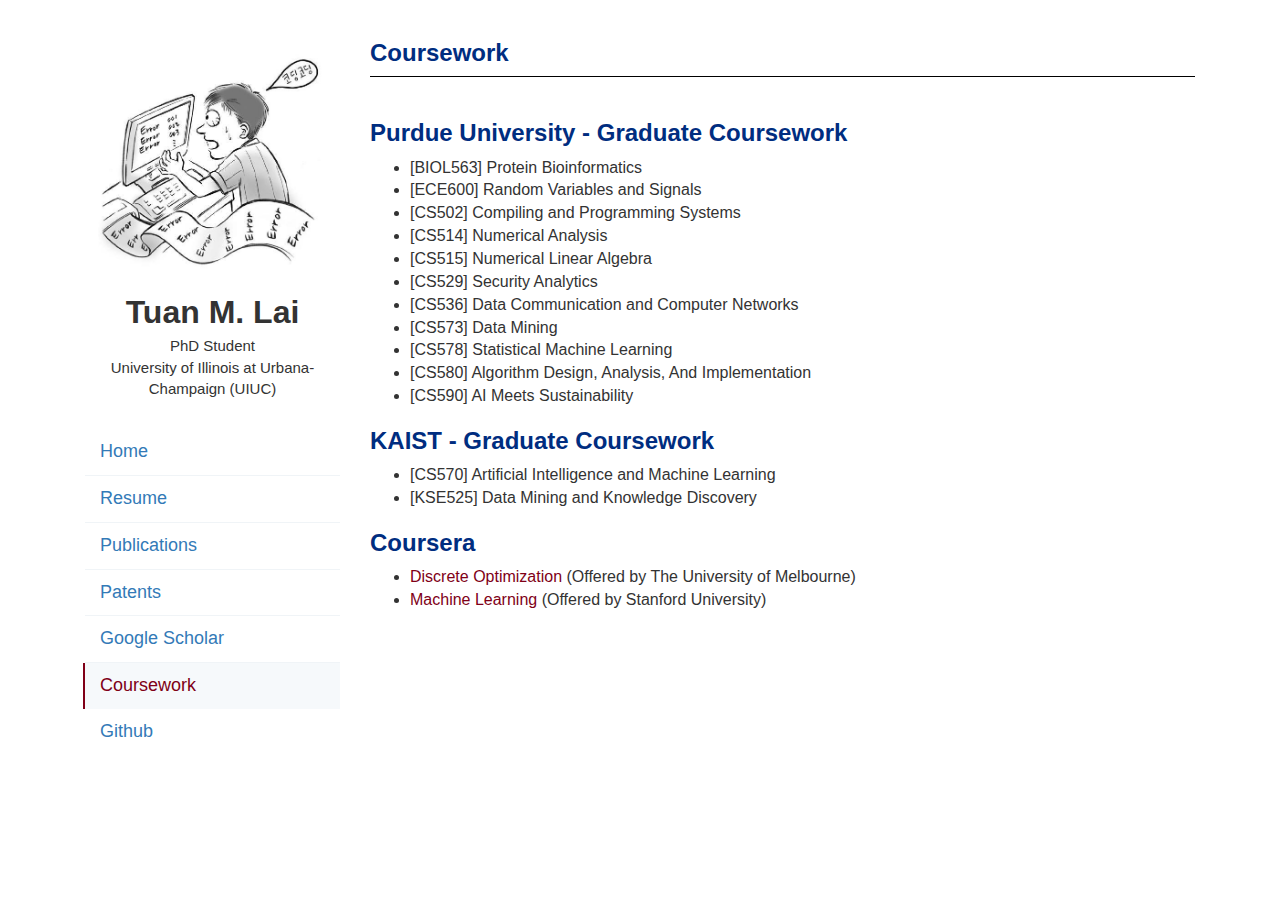
==== coursework.html @ ae06e22c "First commit" ====
<!doctype html>
<html>

<!-- HEAD -->
<head>

    <!-- Global site tag (gtag.js) - Google Analytics -->
    <script async src="https://www.googletagmanager.com/gtag/js?id=UA-48229404-2"></script>
    <script>
      window.dataLayer = window.dataLayer || [];
      function gtag(){dataLayer.push(arguments);}
      gtag('js', new Date());

      gtag('config', 'UA-48229404-2');
    </script>

    <title>Tuan Lai's Page</title>
    <link href="css/bootstrap-3.3.5-dist/css/bootstrap.css" rel="stylesheet" type="text/css"/>
    <link href="css/stackicons-master/css/stackicons-social.css" rel="stylesheet" media="screen" type="text/css" />

    <link href="css/main.css" rel="stylesheet" type="text/css"/>
    <link href="css/sidebar.css" rel="stylesheet" type="text/css"/>

</head>

<body>

<div class="container">

    <div class="row profile">

        <div class="col-md-3">
            <div class="profile-sidebar">
                <div class="profile-userpic">
                    <img src="files/images/laituan.png" class="img-responsive" alt="">
                </div>

                <div class="profile-usertitle">
                    <div class="profile-usertitle-name">
                        Tuan M. Lai
                    </div>
                    <div class="profile-usertitle-job">
                        PhD Student <br>
                        University of Illinois at Urbana-Champaign (UIUC)
                    </div>
                </div>

                <div class="profile-usermenu">
                    <ul class="nav">
                        <li>
                            <a href="index.html">
                            Home </a>
                        </li>
                        <li>
                            <a href="resume.html">
                            Resume </a>
                        </li>
                        <li>
                            <a href="publications.html">
                            Publications </a>
                        </li>
                        <li>
                            <a href="patents.html">
                            Patents </a>
                        </li>
                        <li>
                            <a href="https://scholar.google.com/citations?user=UVkSPGAAAAAJ">
                            Google Scholar </a>
                        </li>
                        <li class="active">
                            <a href="#">
                            Coursework</a>
                        </li>
                        <li>
                            <a href="https://github.com/laituan245">
                            Github </a>
                        </li>
                    </ul>
                </div>
            </div>
        </div>

        <div class="col-md-9">
            <div class="profile-content">

            <h3>Coursework </h3>
            <hr border-color="black">
            <br>

                <h3>Purdue University - Graduate Coursework</h3>
                    <ul id="news">
                        <li>[BIOL563] Protein Bioinformatics</li>
                        <li>[ECE600] Random Variables and Signals</li>
                        <li>[CS502] Compiling and Programming Systems</li>
                        <li>[CS514] Numerical Analysis</li>
                        <li>[CS515] Numerical Linear Algebra</li>
                        <li>[CS529] Security Analytics</li>
                        <li>[CS536] Data Communication and Computer Networks</li>
                        <li>[CS573] Data Mining</li>
                        <li>[CS578] Statistical Machine Learning</li>
                        <li>[CS580] Algorithm Design, Analysis, And Implementation</li>
                        <li>[CS590] AI Meets Sustainability</li>
                    </ul>

                <h3>KAIST - Graduate Coursework</h3>
                    <ul id="news">
                        <li>[CS570] Artificial Intelligence and Machine Learning</li>
                        <li>[KSE525] Data Mining and Knowledge Discovery</li>
                    </ul>

                <h3>Coursera</h3>
                    <ul id="news">
                        <li><a href='files/coursera/discrete_optimization.pdf'>Discrete Optimization</a> (Offered by The University of Melbourne)</li>
                        <li><a href='files/coursera/machine_learning.pdf'>Machine Learning</a> (Offered by Stanford University)</li>
                    </ul>
            </div>
        </div>

    </div>

</div>

</body>

</html>
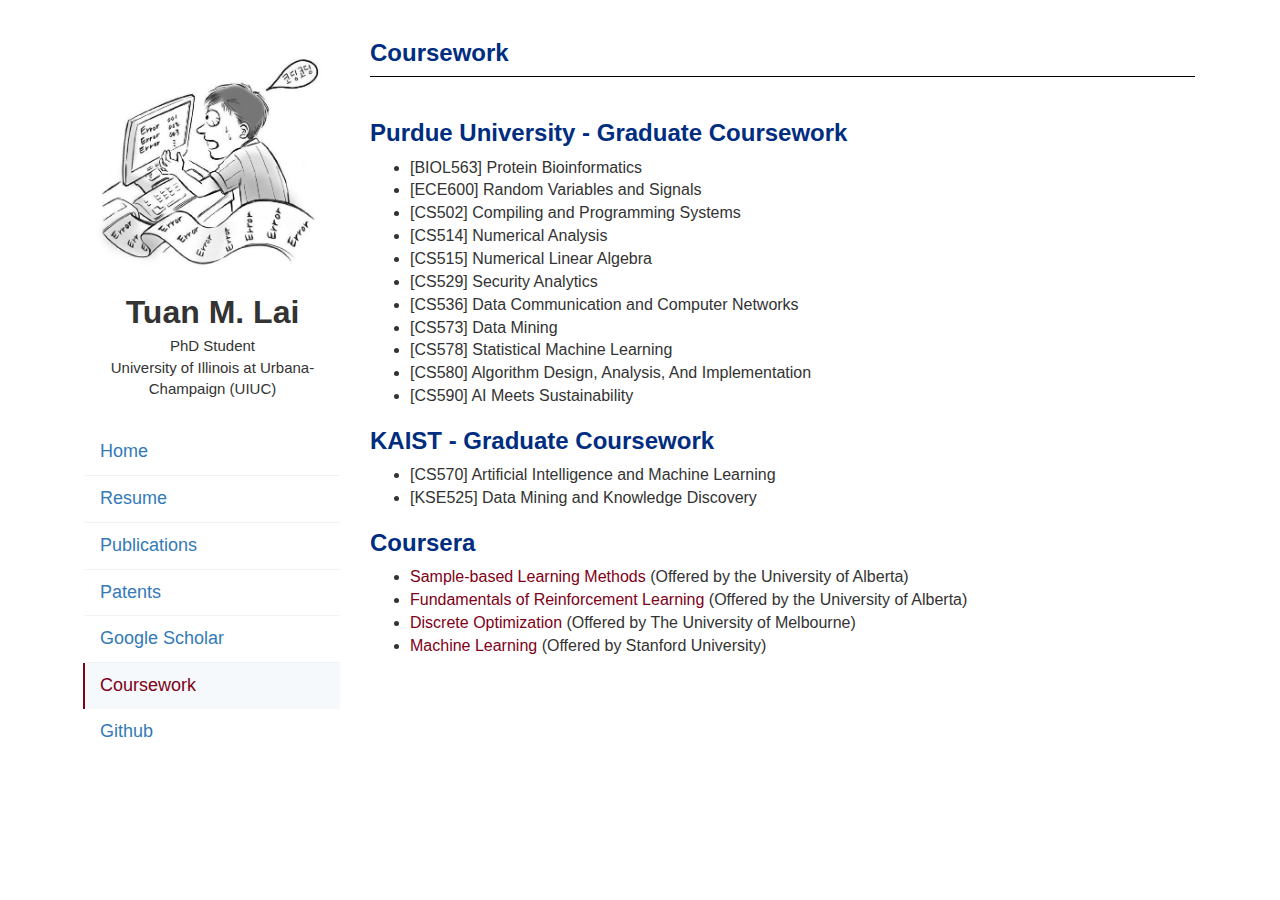
==== commit 0c18c821: "Add Coursera certificates" ====
--- a/coursework.html
+++ b/coursework.html
@@ -111,6 +111,8 @@
 
                 <h3>Coursera</h3>
                     <ul id="news">
+                        <li><a href='files/coursera/sample_based_learning_methods.pdf'>Sample-based Learning Methods</a> (Offered by the University of Alberta)</li>
+                        <li><a href='files/coursera/fundamental_of_RL.pdf'>Fundamentals of Reinforcement Learning</a> (Offered by the University of Alberta)</li>
                         <li><a href='files/coursera/discrete_optimization.pdf'>Discrete Optimization</a> (Offered by The University of Melbourne)</li>
                         <li><a href='files/coursera/machine_learning.pdf'>Machine Learning</a> (Offered by Stanford University)</li>
                     </ul>
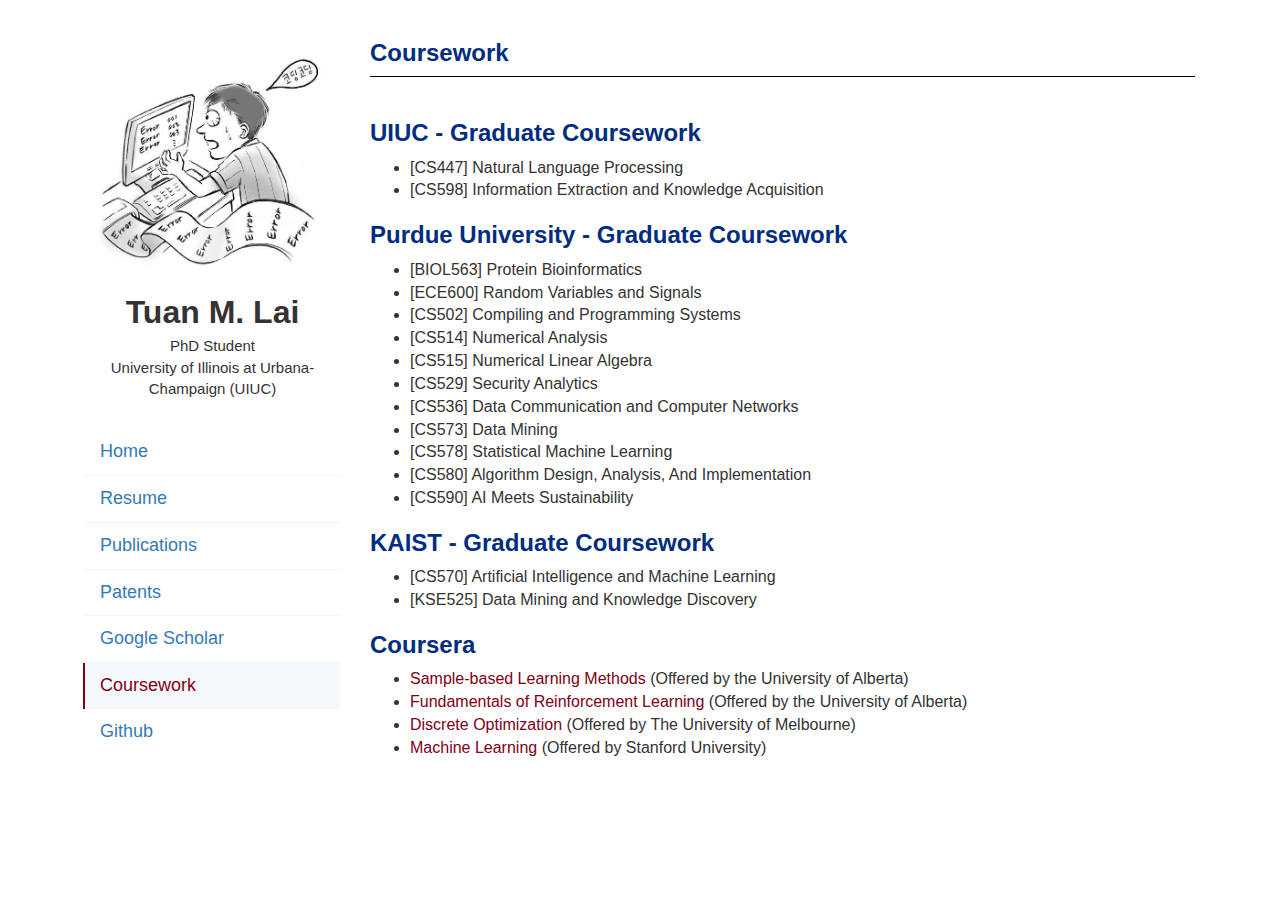
==== commit 5ef3010e: "Update coursework.html" ====
--- a/coursework.html
+++ b/coursework.html
@@ -88,6 +88,12 @@
             <hr border-color="black">
             <br>
 
+                 <h3>UIUC - Graduate Coursework</h3>
+                    <ul id="news">
+                        <li>[CS447] Natural Language Processing</li>
+                        <li>[CS598] Information Extraction and Knowledge Acquisition</li>
+                    </ul>
+                
                 <h3>Purdue University - Graduate Coursework</h3>
                     <ul id="news">
                         <li>[BIOL563] Protein Bioinformatics</li>
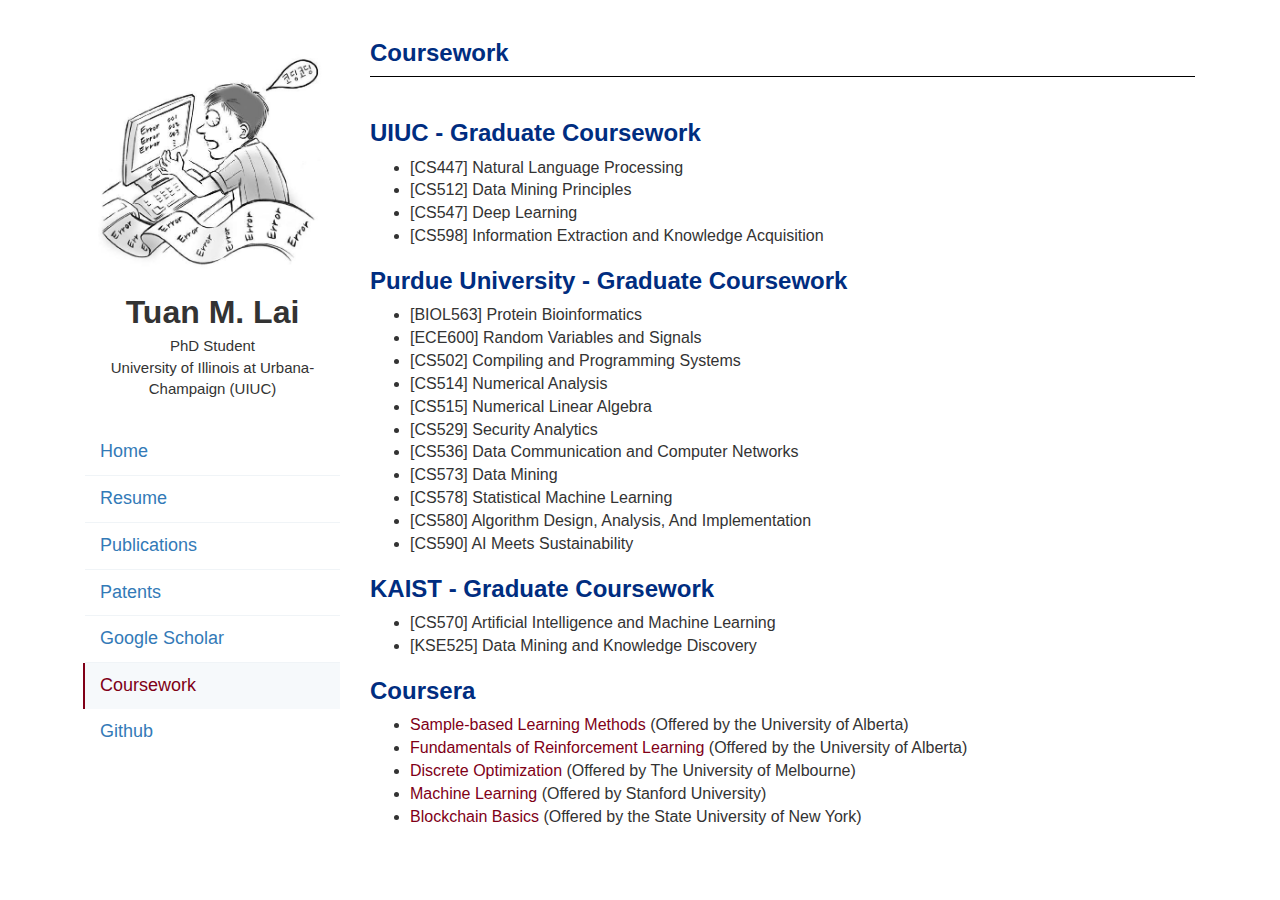
==== commit ef38603d: "Big updates" ====
--- a/coursework.html
+++ b/coursework.html
@@ -91,9 +91,11 @@
                  <h3>UIUC - Graduate Coursework</h3>
                     <ul id="news">
                         <li>[CS447] Natural Language Processing</li>
+                        <li>[CS512] Data Mining Principles</li>
+                        <li>[CS547] Deep Learning</li>
                         <li>[CS598] Information Extraction and Knowledge Acquisition</li>
                     </ul>
-                
+
                 <h3>Purdue University - Graduate Coursework</h3>
                     <ul id="news">
                         <li>[BIOL563] Protein Bioinformatics</li>
@@ -121,6 +123,7 @@
                         <li><a href='files/coursera/fundamental_of_RL.pdf'>Fundamentals of Reinforcement Learning</a> (Offered by the University of Alberta)</li>
                         <li><a href='files/coursera/discrete_optimization.pdf'>Discrete Optimization</a> (Offered by The University of Melbourne)</li>
                         <li><a href='files/coursera/machine_learning.pdf'>Machine Learning</a> (Offered by Stanford University)</li>
+                        <li><a href='files/coursera/blockchain_basics.pdf'>Blockchain Basics</a> (Offered by the State University of New York)</li>
                     </ul>
             </div>
         </div>
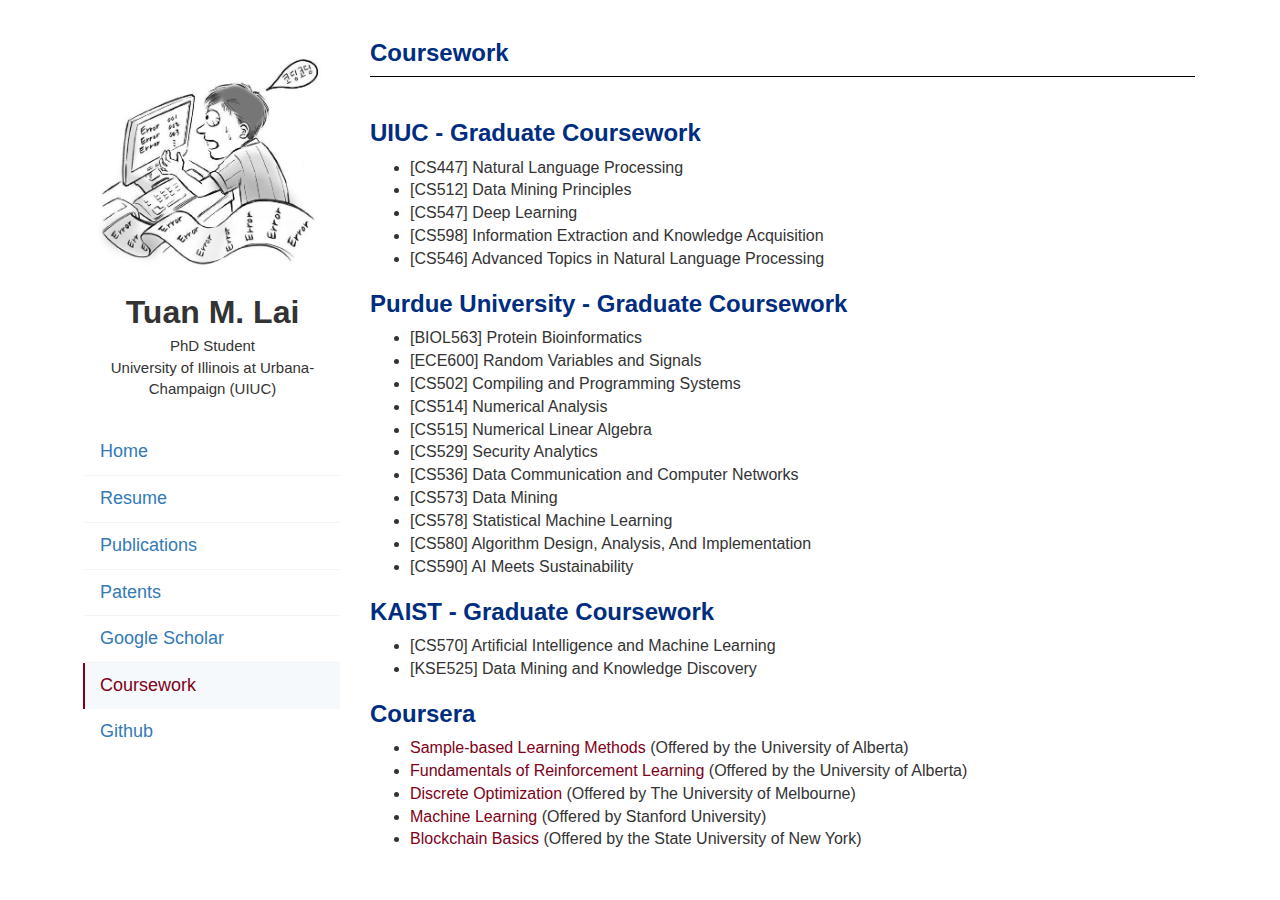
==== commit 33181cb6: "Update coursework.html" ====
--- a/coursework.html
+++ b/coursework.html
@@ -94,6 +94,7 @@
                         <li>[CS512] Data Mining Principles</li>
                         <li>[CS547] Deep Learning</li>
                         <li>[CS598] Information Extraction and Knowledge Acquisition</li>
+                        <li>[CS546] Advanced Topics in Natural Language Processing</li>
                     </ul>
 
                 <h3>Purdue University - Graduate Coursework</h3>
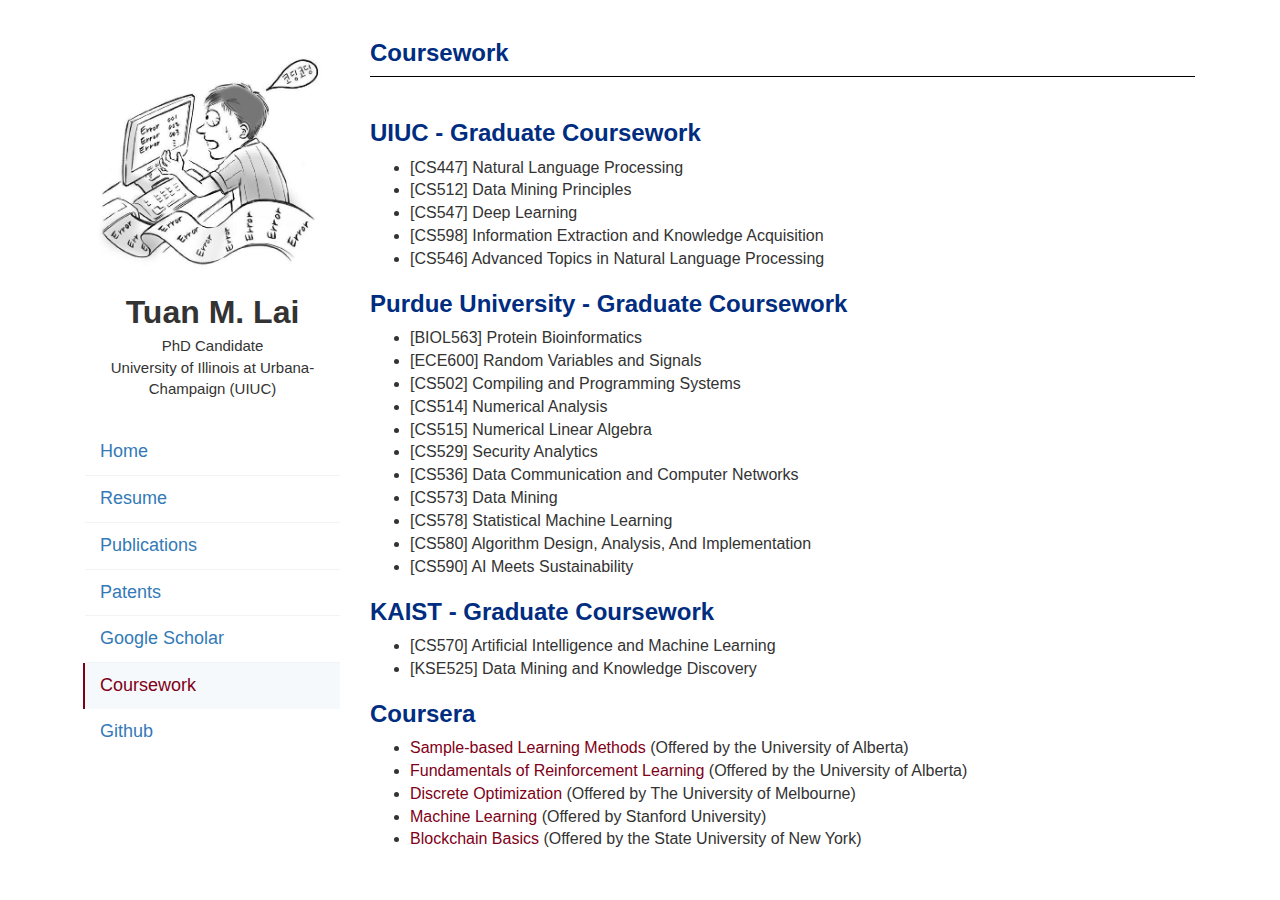
==== commit bec8c719: "Update coursework.html" ====
--- a/coursework.html
+++ b/coursework.html
@@ -41,7 +41,7 @@
                         Tuan M. Lai
                     </div>
                     <div class="profile-usertitle-job">
-                        PhD Student <br>
+                        PhD Candidate <br>
                         University of Illinois at Urbana-Champaign (UIUC)
                     </div>
                 </div>
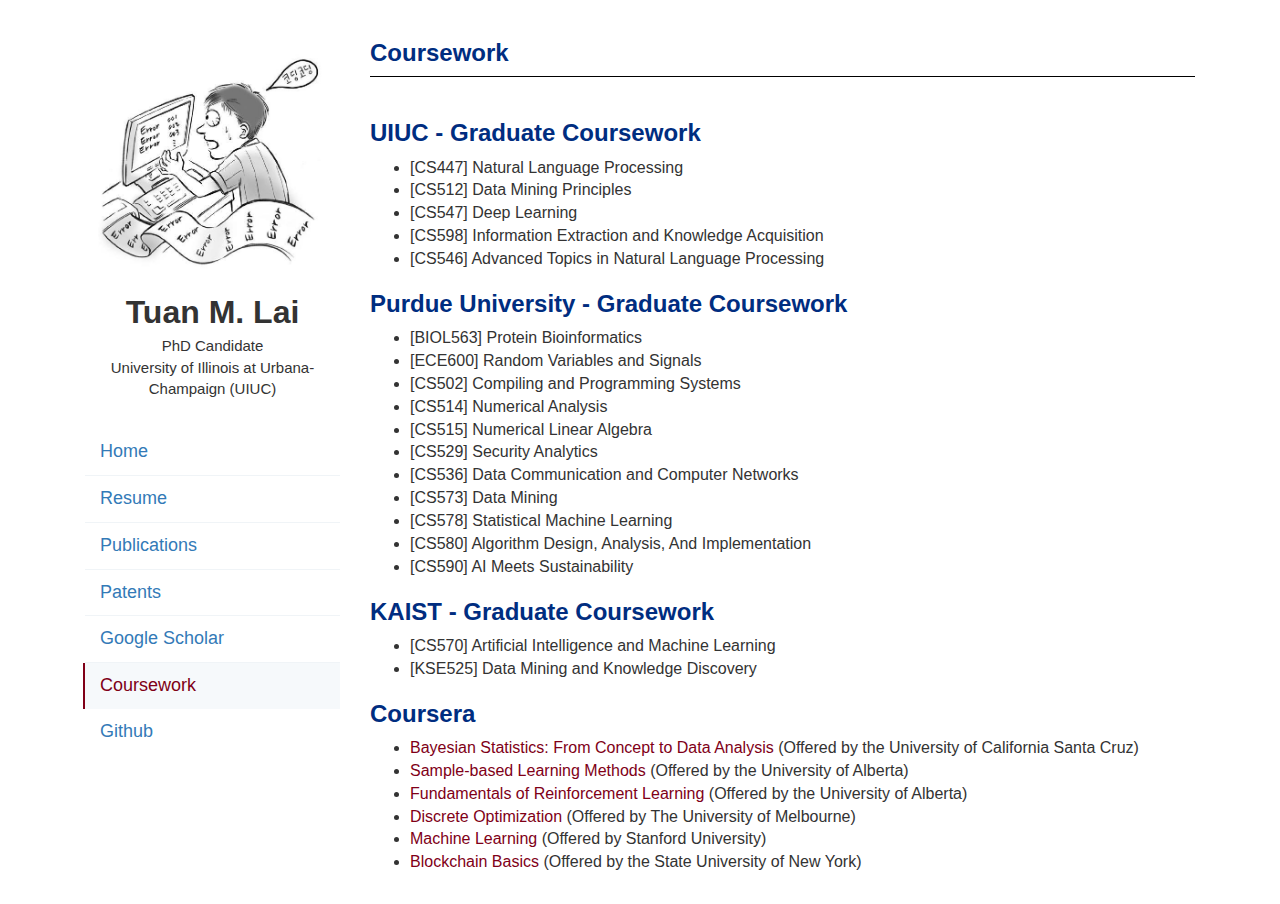
==== commit bb726fd8: "Update coursework.html" ====
--- a/coursework.html
+++ b/coursework.html
@@ -120,6 +120,7 @@
 
                 <h3>Coursera</h3>
                     <ul id="news">
+                        <li><a href='files/coursera/bayesian_stats_from_concepts_to_data_analysis.pdf'>Bayesian Statistics: From Concept to Data Analysis</a> (Offered by the University of California Santa Cruz)</li>
                         <li><a href='files/coursera/sample_based_learning_methods.pdf'>Sample-based Learning Methods</a> (Offered by the University of Alberta)</li>
                         <li><a href='files/coursera/fundamental_of_RL.pdf'>Fundamentals of Reinforcement Learning</a> (Offered by the University of Alberta)</li>
                         <li><a href='files/coursera/discrete_optimization.pdf'>Discrete Optimization</a> (Offered by The University of Melbourne)</li>
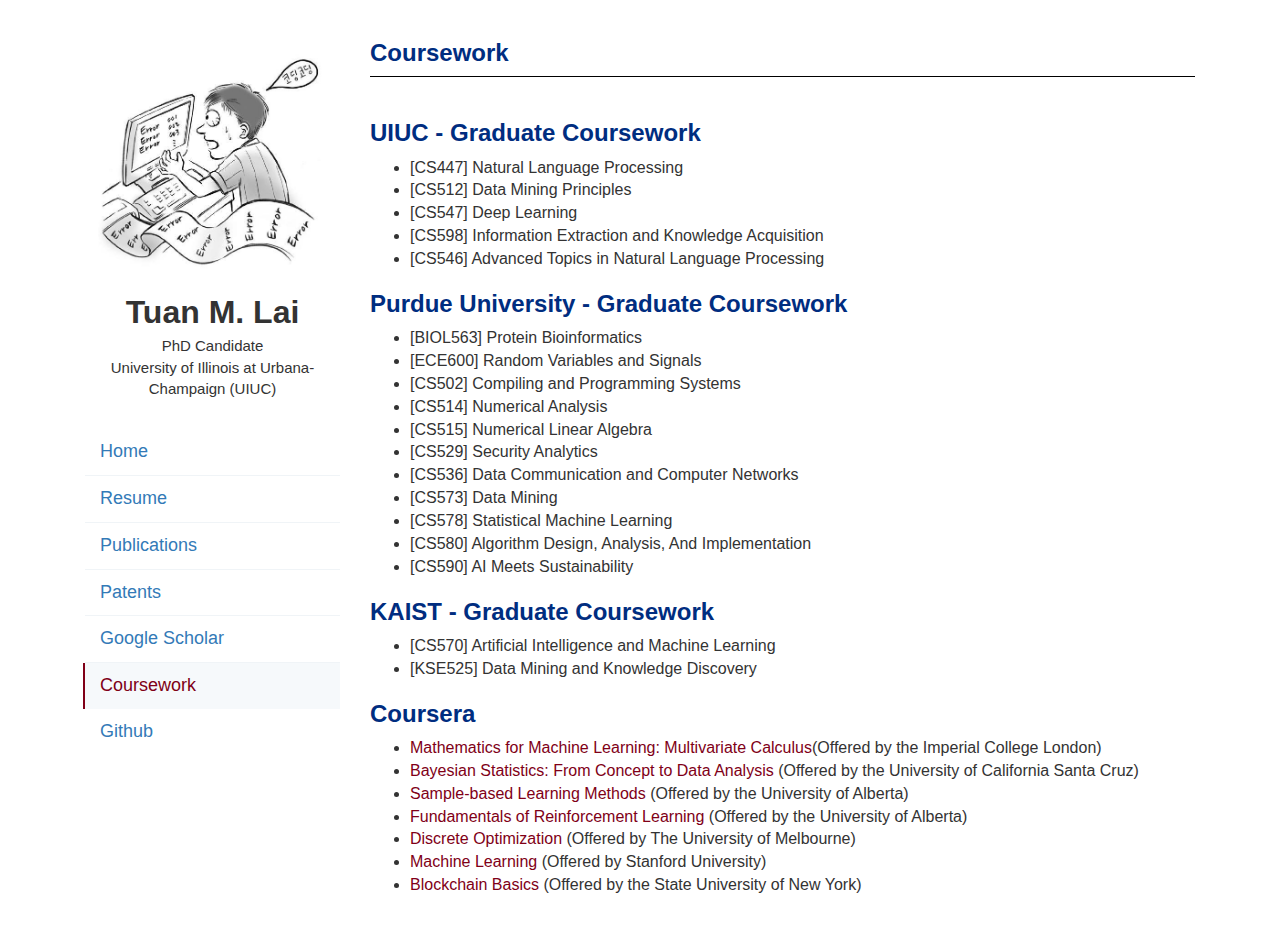
==== commit b0ffd7ec: "Update coursework.html" ====
--- a/coursework.html
+++ b/coursework.html
@@ -120,6 +120,7 @@
 
                 <h3>Coursera</h3>
                     <ul id="news">
+                        <li><a href='/files/coursera/math_for_ml_(multivariate_calculus).pdf'>Mathematics for Machine Learning: Multivariate Calculus</a>(Offered by the Imperial College London)</li>
                         <li><a href='files/coursera/bayesian_stats_from_concepts_to_data_analysis.pdf'>Bayesian Statistics: From Concept to Data Analysis</a> (Offered by the University of California Santa Cruz)</li>
                         <li><a href='files/coursera/sample_based_learning_methods.pdf'>Sample-based Learning Methods</a> (Offered by the University of Alberta)</li>
                         <li><a href='files/coursera/fundamental_of_RL.pdf'>Fundamentals of Reinforcement Learning</a> (Offered by the University of Alberta)</li>
